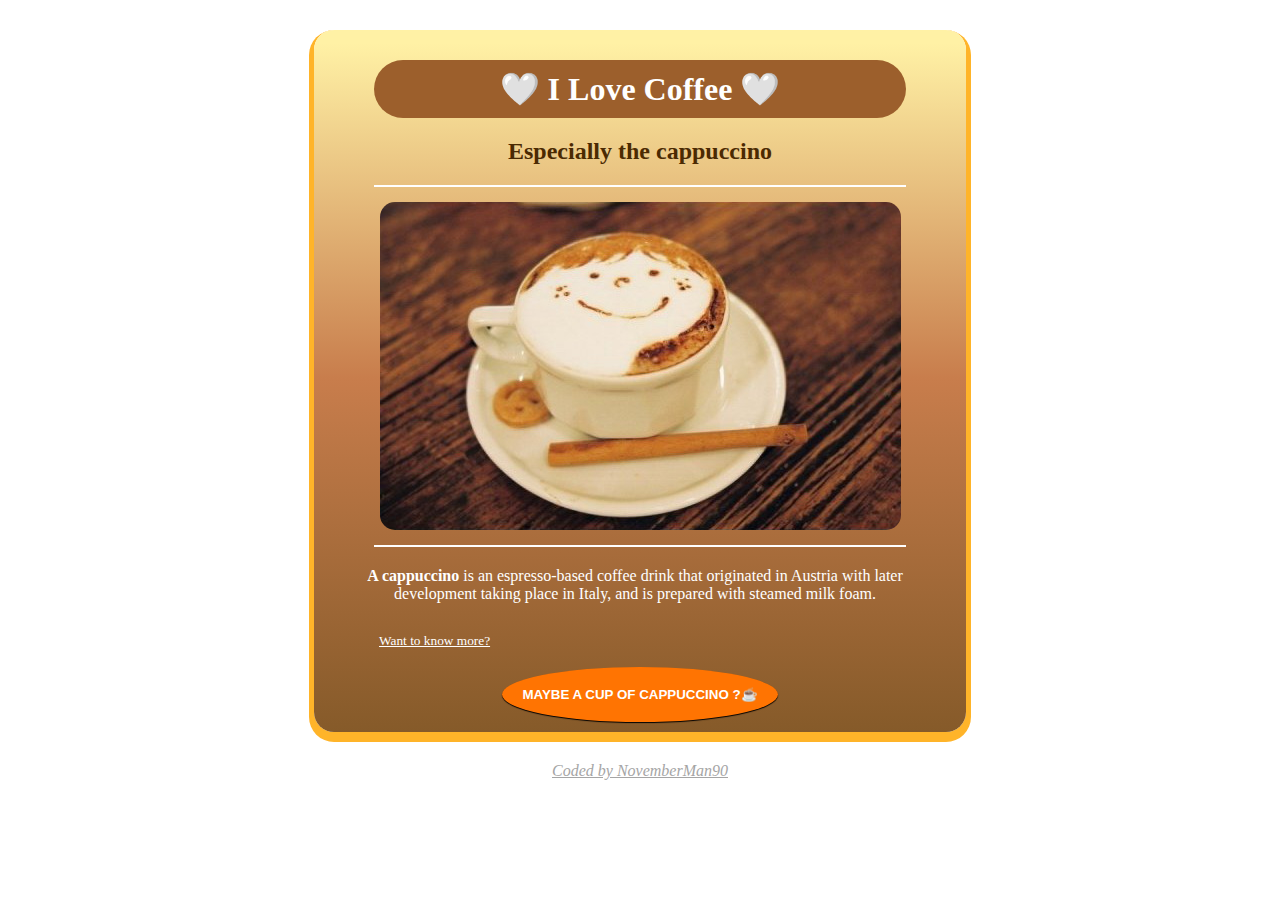
==== index.html @ b0522501 "Add files via upload" ====
<!DOCTYPE html>
<html lang="en">

<head>
    <meta charset="UTF-8">
    <meta http-equiv="X-UA-Compatible" content="IE=edge">
    <meta name="viewport" content="width=device-width, initial-scale=1.0">
     <link rel="stylesheet" href="src/styles.css">
    <title>Coffee</title>
   
</head>

<body>
    <div class="page">
        <h1 class="h1">&#x1F90D; I Love Coffee &#x1F90D;</h1>
        <h2 class="h2">Especially the cappuccino</h2>
        <hr>
        <img src="src/Capuchino.jpg"
            alt="image cappuccino">
        <hr>
        <p>
            <b>A cappuccino</b> is an
            espresso-based coffee drink that originated in Austria with later development taking place in Italy, and is
            prepared
            with steamed milk foam.
        </p>
        <small><a href="https://en.wikipedia.org/wiki/Cappuccino" target="_blank" title="Mofe info by Wiki">Want to know
                more?</a></small>
        <br>
        <button type="button" class="buttonCup">MAYBE A CUP OF CAPPUCCINO ?&#9749; </button>
    </div>

    <footer>
        <address>
            <a href="https://github.com/Novemberman90/Novemberman90.git" target="_blank" id="git">Coded by NovemberMan90</a>
        </address>
    </footer>
    <script src="src/JSapp.js">
        
    </script>
</body>

</html>
---- src/styles.css ----
.page {
    text-align: center;
    width: 50%;
    border-radius: 20px;
    background: linear-gradient(180deg, rgb(255, 241, 165) 1.9%, rgb(200, 125, 76) 49.7%, rgb(133, 90, 41) 100.5%);
    max-width: 80%;
    margin: 30px auto;
    padding: 10px;
    font-family: serif;
    box-shadow: rgb(255, 180, 41) 0px 5px 0px 5px;
}

/*background-color: bisque;*/

.h1 {
    color: white;
    background-color: rgb(156, 95, 44);
    border-radius: 30px;
    margin: 20px 50px;
    padding: 10px;

}

.h2 {
    color: rgb(75, 42, 2);

}

hr {
    margin: 0px 50px 0px 50px;
    border: white solid 1px;
}

img {
    margin: 0 auto;
    display: block;
    padding: 15px;
    border-radius: 30px;
}

p {
    margin: 0px 10px 10px 0px;
    padding: 20px;
    color: white;
    font-size: 16px;

}

small {
    display: block;
    text-align: left;
}

a {
    color: white;
    margin-left: 55px;
    transition: 300ms all ease-in-out;
}

a:hover {
    color: greenyellow;
}


button {
    display: block;
    text-align: center;
    margin: 0 auto;
    padding: 20px;
    border-color: rgb(255, 116, 2);
    border: 0px;
    font-weight: bold;
    background-color: rgb(255, 116, 2);
    color: white;
    box-shadow: black 0px 1px 1px 0px;
    border-radius: 50%;
    transition: 250ms all ease-in-out;
}

button:hover {
    cursor: pointer;
    color: rgb(255, 116, 2);
    background-color: white;
    opacity: 0.7;
}

#git {
    display: block;
    color: rgb(165, 165, 165);
    margin-left: 55px;
    transition: 300ms all ease-in-out;
    text-align: center;
    margin: 0 auto;

}
#git:hover {
    color: darkorange;
}
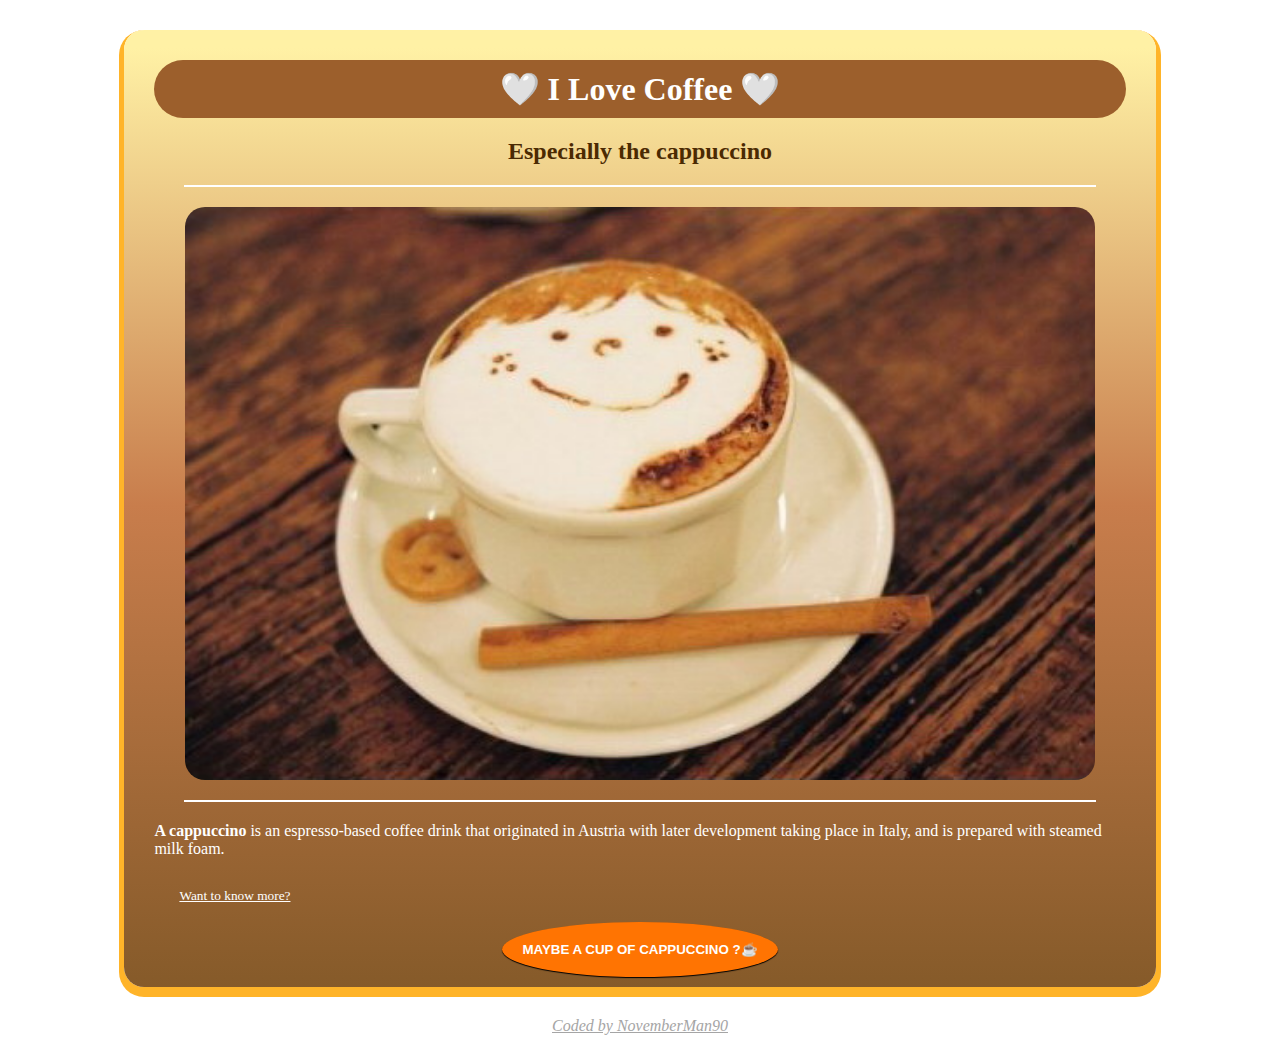
==== commit 08635f25: "Adapted for mobile devices" ====
--- a/index.html
+++ b/index.html
@@ -1,43 +1,62 @@
-<!DOCTYPE html>
-<html lang="en">
-
-<head>
-    <meta charset="UTF-8">
-    <meta http-equiv="X-UA-Compatible" content="IE=edge">
-    <meta name="viewport" content="width=device-width, initial-scale=1.0">
-     <link rel="stylesheet" href="src/styles.css">
-    <title>Coffee</title>
-   
-</head>
-
-<body>
-    <div class="page">
-        <h1 class="h1">&#x1F90D; I Love Coffee &#x1F90D;</h1>
-        <h2 class="h2">Especially the cappuccino</h2>
-        <hr>
-        <img src="src/Capuchino.jpg"
-            alt="image cappuccino">
-        <hr>
-        <p>
-            <b>A cappuccino</b> is an
-            espresso-based coffee drink that originated in Austria with later development taking place in Italy, and is
-            prepared
-            with steamed milk foam.
-        </p>
-        <small><a href="https://en.wikipedia.org/wiki/Cappuccino" target="_blank" title="Mofe info by Wiki">Want to know
-                more?</a></small>
-        <br>
-        <button type="button" class="buttonCup">MAYBE A CUP OF CAPPUCCINO ?&#9749; </button>
-    </div>
-
-    <footer>
-        <address>
-            <a href="https://github.com/Novemberman90/Novemberman90.git" target="_blank" id="git">Coded by NovemberMan90</a>
-        </address>
-    </footer>
-    <script src="src/JSapp.js">
-        
-    </script>
-</body>
-
+<!DOCTYPE html>
+<html lang="en">
+
+<head>
+    <meta charset="UTF-8">
+    <meta http-equiv="X-UA-Compatible" content="IE=edge">
+    <meta name="viewport" content="width=device-width, initial-scale=1.0">
+ <!-- CSS only -->
+    <link href="https://cdn.jsdelivr.net/npm/bootstrap@5.2.0/dist/css/bootstrap.min.css" rel="stylesheet" integrity="sha384-gH2yIJqKdNHPEq0n4Mqa/HGKIhSkIHeL5AyhkYV8i59U5AR6csBvApHHNl/vI1Bx" crossorigin="anonymous">
+    <link rel="stylesheet" href="src/styles.css">
+    <title>Coffee</title>
+   
+</head>
+
+<body>
+    <div class="container ">
+    <div class="page d-sm-block">
+        
+        <h1 class="h1">&#x1F90D; I Love Coffee &#x1F90D;</h1>
+          
+           
+        <h2 class="h2 d-sm-block">Especially the cappuccino</h2>
+         
+            
+        <hr>
+            <div class="row">
+                <div class="col-sm-12">
+                 <img src="src/Capuchino.jpg"
+                 alt="image cappuccino" class="img-fluid">
+                 </div>
+            </div>
+        <hr>
+
+        <div class="p-4 text-start">
+        <p>
+            <b>A cappuccino</b> is an
+            espresso-based coffee drink that originated in Austria with later development taking place in Italy, and is
+            prepared
+            with steamed milk foam.
+        </p>
+        </div>
+
+        <small><a href="https://en.wikipedia.org/wiki/Cappuccino" target="_blank" title="Mofe info by Wiki">Want to know
+                more?</a></small>
+        <br>
+
+             <span>
+                 <button type="button" class="buttonCup ">MAYBE A CUP OF CAPPUCCINO ?&#9749; </button>
+            </span>
+    </div>
+</div>
+    <footer>
+        <address class="d-sm-block text-center" >
+            <a href="https://github.com/Novemberman90/Novemberman90.git" target="_blank" id="git">Coded by NovemberMan90</a>
+        </address>
+    </footer>
+    <script src="src/JSapp.js">
+        
+    </script>
+</body>
+
 </html>--- a/src/styles.css
+++ b/src/styles.css
@@ -1,98 +1,130 @@
-.page {
-    text-align: center;
-    width: 50%;
-    border-radius: 20px;
-    background: linear-gradient(180deg, rgb(255, 241, 165) 1.9%, rgb(200, 125, 76) 49.7%, rgb(133, 90, 41) 100.5%);
-    max-width: 80%;
-    margin: 30px auto;
-    padding: 10px;
-    font-family: serif;
-    box-shadow: rgb(255, 180, 41) 0px 5px 0px 5px;
-}
-
-/*background-color: bisque;*/
-
-.h1 {
-    color: white;
-    background-color: rgb(156, 95, 44);
-    border-radius: 30px;
-    margin: 20px 50px;
-    padding: 10px;
-
-}
-
-.h2 {
-    color: rgb(75, 42, 2);
-
-}
-
-hr {
-    margin: 0px 50px 0px 50px;
-    border: white solid 1px;
-}
-
-img {
-    margin: 0 auto;
-    display: block;
-    padding: 15px;
-    border-radius: 30px;
-}
-
-p {
-    margin: 0px 10px 10px 0px;
-    padding: 20px;
-    color: white;
-    font-size: 16px;
-
-}
-
-small {
-    display: block;
-    text-align: left;
-}
-
-a {
-    color: white;
-    margin-left: 55px;
-    transition: 300ms all ease-in-out;
-}
-
-a:hover {
-    color: greenyellow;
-}
-
-
-button {
-    display: block;
-    text-align: center;
-    margin: 0 auto;
-    padding: 20px;
-    border-color: rgb(255, 116, 2);
-    border: 0px;
-    font-weight: bold;
-    background-color: rgb(255, 116, 2);
-    color: white;
-    box-shadow: black 0px 1px 1px 0px;
-    border-radius: 50%;
-    transition: 250ms all ease-in-out;
-}
-
-button:hover {
-    cursor: pointer;
-    color: rgb(255, 116, 2);
-    background-color: white;
-    opacity: 0.7;
-}
-
-#git {
-    display: block;
-    color: rgb(165, 165, 165);
-    margin-left: 55px;
-    transition: 300ms all ease-in-out;
-    text-align: center;
-    margin: 0 auto;
-
-}
-#git:hover {
-    color: darkorange;
+.page {
+    width: 80%;
+    border-radius: 20px;
+    background: linear-gradient(180deg, rgb(255, 241, 165) 1.9%, rgb(200, 125, 76) 49.7%, rgb(133, 90, 41) 100.5%);
+    margin: 30px auto;
+    padding: 10px;
+    font-family: serif;
+    box-shadow: rgb(255, 180, 41) 0px 5px 0px 5px;
+}
+
+/*background-color: bisque;*/
+
+.h1 {
+    color: white;
+    background-color: rgb(156, 95, 44);
+    border-radius: 30px;
+    margin: 20px ;
+    padding: 10px;
+    text-align: center;
+
+}
+
+.h2 {
+    color: rgb(75, 42, 2);
+    text-align: center;
+
+}
+
+hr {
+    margin: 0px 50px 0px 50px;
+    border: white solid 1px;
+}
+
+img {
+    margin: 0 auto;
+    display: block;
+    padding: 20px;
+    border-radius: 40px;
+    width: 90%;
+    height: auto;
+}
+
+p {
+    margin: 0px 10px 10px 0px;
+    padding: 20px;
+    color: white;
+    font-size: 16px;
+
+}
+
+small {
+    display: block;
+    text-align: left;
+}
+
+a {
+    color: white;
+    margin-left: 45px;
+    transition: 300ms all ease-in-out;
+}
+
+a:hover {
+    color: greenyellow;
+}
+
+
+button {
+    display: block;
+    text-align: center;
+    margin: 0 auto;
+    padding: 20px;
+    border-color: rgb(255, 116, 2);
+    border: 0px;
+    font-weight: bold;
+    background-color: rgb(255, 116, 2);
+    color: white;
+    box-shadow: black 0px 1px 1px 0px;
+    border-radius: 50%;
+    transition: 250ms all ease-in-out;
+}
+
+button:hover {
+    cursor: pointer;
+    color: rgb(255, 116, 2);
+    background-color: white;
+    opacity: 0.7;
+}
+
+#git {
+    display: block;
+    color: rgb(165, 165, 165);
+    transition: 300ms all ease-in-out;
+    text-align: center;
+    margin: 0 auto;
+
+}
+#git:hover {
+    color: darkorange;
+}
+
+@media(max-width:580px) {
+    .page {
+        width: auto;
+    
+    }
+    button {
+        width: 40%;
+        font-size: 12px;
+        display: block;
+        text-align: center;
+        margin: 0 auto;
+        padding: 20px;
+        border-color: rgb(255, 116, 2);
+        border: 0px;
+        font-weight: bold;
+        background-color: rgb(255, 116, 2);
+        color: white;
+        box-shadow: black 0px 1px 1px 0px;
+        border-radius: 50%;
+        transition: 250ms all ease-in-out;
+    }
+    
+    button:hover {
+        cursor: pointer;
+        color: rgb(255, 116, 2);
+        background-color: white;
+        opacity: 0.7;
+    }
+
 }